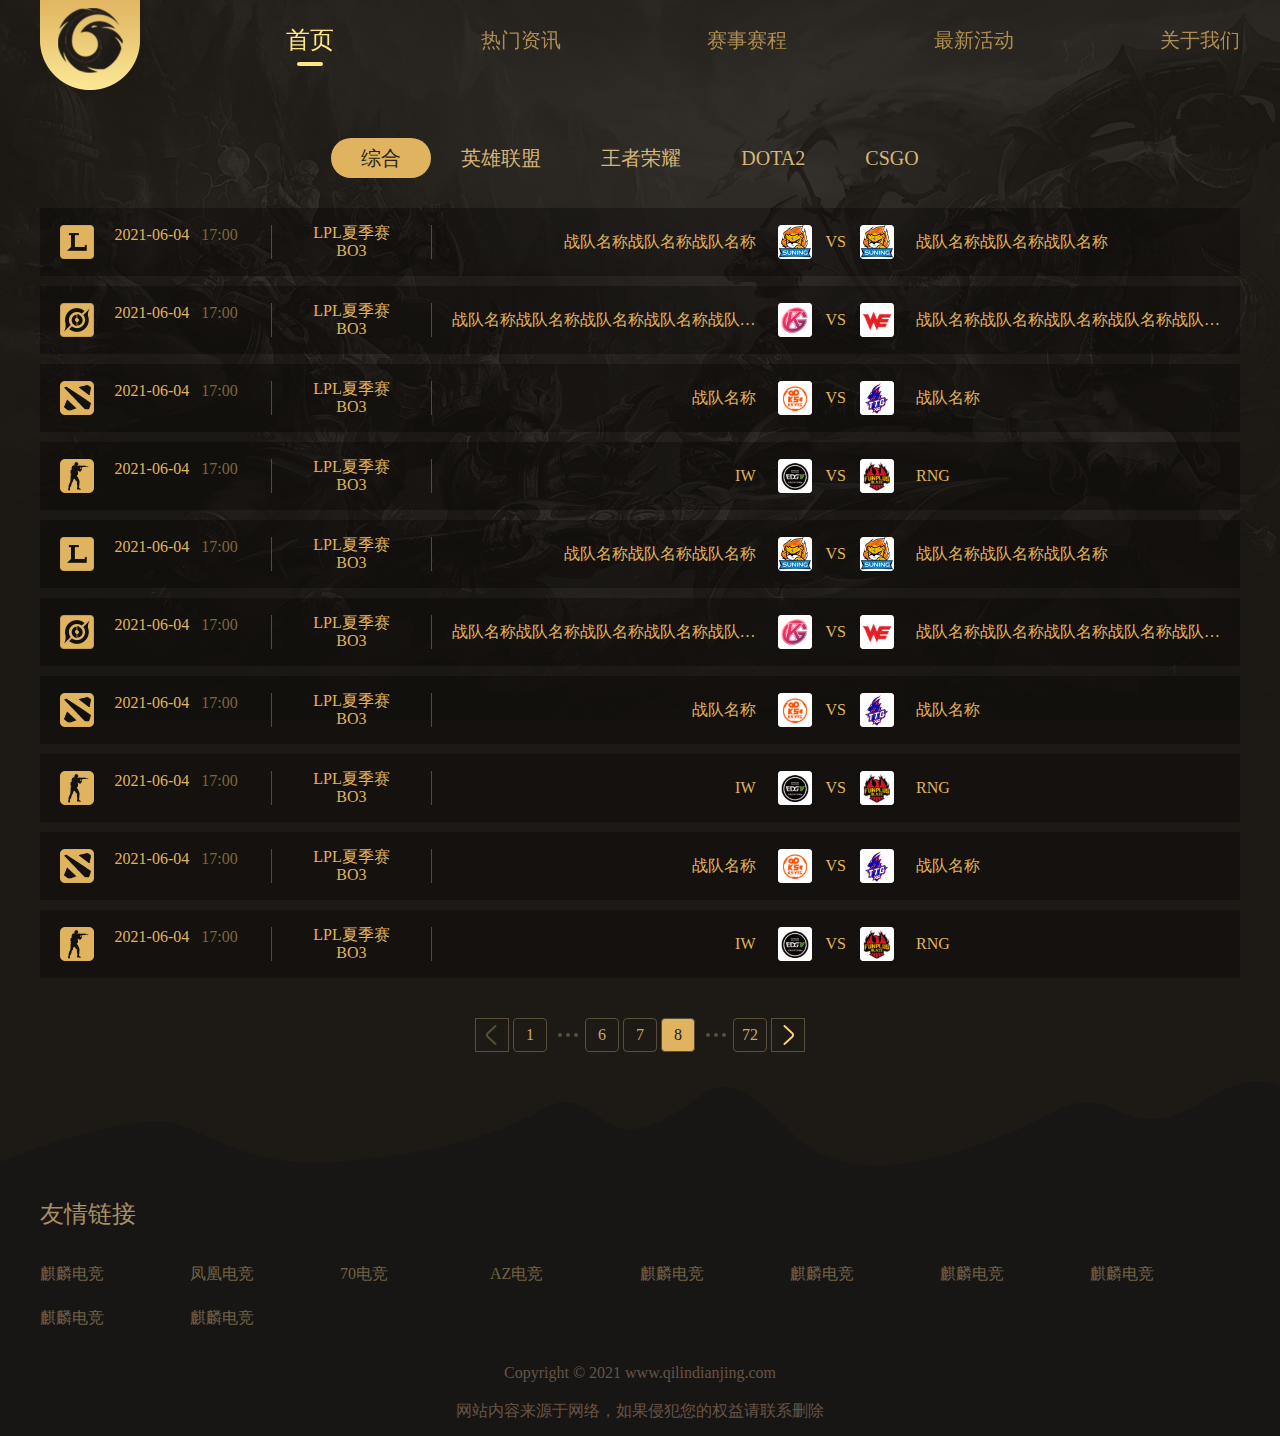
==== V2/events.html @ 62cc343d "merg" ====
<!DOCTYPE html>
<html lang="en">

<head>
    <meta charset="UTF-8">
    <meta http-equiv="X-UA-Compatible" content="IE=edge">
    <meta name="viewport" content="width=device-width, initial-scale=1.0">
    <title>赛事赛程</title>
    <!-- <script src="./js/rem.js"></script> -->
    <link rel="stylesheet" href="./css/reset.css">
    <link rel="stylesheet" href="./css/animate.min.css">
    <link rel="stylesheet" href="./css/style.css">
</head>

<body class="newsList_body">
    <header>
        <ul class="head width">
            <li>
                <h1>
                    <a href="##">凤凰电竞</a>
                </h1>
            </li>
            <li class="active">
                <a href="##">首页</a>
            </li>
            <li>
                <a href="##">热门资讯</a>
            </li>
            <li>
                <a href="##">赛事赛程</a>
            </li>
            <li>
                <a href="##">最新活动</a>
            </li>
            <li>
                <a href="##">关于我们</a>
            </li>
        </ul>
    </header>
    <div class="events width">
        <ul class="events_ul">
            <li class="active">综合</li>
            <li>英雄联盟</li>
            <li>王者荣耀</li>
            <li>DOTA2</li>
            <li>CSGO</li>
        </ul>
        <div class="events_list">
            <div class="events_item active">
                <div class="battle">
                    <a href="##">
                        <div class="game_classify">
                            <img src="./images/lol.png" alt="">
                        </div>
                        <div class="game_time">
                            <span class="ymd">2021-06-04</span>
                            <span class="hm">17:00</span>
                        </div>
                        <span class="battle_line"></span>
                        <div class="match_name">
                            <span>LPL夏季赛</span>
                            <span>BO3</span>
                        </div>
                        <span class="battle_line"></span>
                        <div class="battle_team">
                            <span class="battle_team_name text_l">战队名称战队名称战队名称</span>
                            <div class="battle_team_img">
                                <img src="./images/events_img.png" alt="">
                            </div>
                            <span class="battle_vs">VS</span>
                            <div class="battle_team_img1">
                                <img src="./images/events_img.png" alt="">
                            </div>
                            <span class="battle_team_name">战队名称战队名称战队名称</span>
                        </div>
                    </a>
                </div>
                <div class="battle">
                    <a href="##">
                        <div class="game_classify">
                            <img src="./images/kpl.png" alt="">
                        </div>
                        <div class="game_time">
                            <span class="ymd">2021-06-04</span>
                            <span class="hm">17:00</span>
                        </div>
                        <span class="battle_line"></span>
                        <div class="match_name">
                            <span>LPL夏季赛</span>
                            <span>BO3</span>
                        </div>
                        <span class="battle_line"></span>
                        <div class="battle_team">
                            <span class="battle_team_name text_l">战队名称战队名称战队名称战队名称战队名称战队名称战队名称战队名称战队名称</span>
                            <div class="battle_team_img">
                                <img src="./images/a1.jpg" alt="">
                            </div>
                            <span class="battle_vs">VS</span>
                            <div class="battle_team_img1">
                                <img src="./images/a2.jpg" alt="">
                            </div>
                            <span class="battle_team_name">战队名称战队名称战队名称战队名称战队名称战队名称战队名称战队名称战队名称</span>
                        </div>
                    </a>
                </div>
                <div class="battle">
                    <a href="##">
                        <div class="game_classify">
                            <img src="./images/dota2.png" alt="">
                        </div>
                        <div class="game_time">
                            <span class="ymd">2021-06-04</span>
                            <span class="hm">17:00</span>
                        </div>
                        <span class="battle_line"></span>
                        <div class="match_name">
                            <span>LPL夏季赛</span>
                            <span>BO3</span>
                        </div>
                        <span class="battle_line"></span>
                        <div class="battle_team">
                            <span class="battle_team_name text_l">战队名称</span>
                            <div class="battle_team_img">
                                <img src="./images/a3.jpg" alt="">
                            </div>
                            <span class="battle_vs">VS</span>
                            <div class="battle_team_img1">
                                <img src="./images/a4.jpg" alt="">
                            </div>
                            <span class="battle_team_name">战队名称</span>
                        </div>
                    </a>
                </div>
                <div class="battle">
                    <a href="##">
                        <div class="game_classify">
                            <img src="./images/csgo.png" alt="">
                        </div>
                        <div class="game_time">
                            <span class="ymd">2021-06-04</span>
                            <span class="hm">17:00</span>
                        </div>
                        <span class="battle_line"></span>
                        <div class="match_name">
                            <span>LPL夏季赛</span>
                            <span>BO3</span>
                        </div>
                        <span class="battle_line"></span>
                        <div class="battle_team">
                            <span class="battle_team_name text_l">IW</span>
                            <div class="battle_team_img">
                                <img src="./images/a6.jpg" alt="">
                            </div>
                            <span class="battle_vs">VS</span>
                            <div class="battle_team_img1">
                                <img src="./images/a7.jpg" alt="">
                            </div>
                            <span class="battle_team_name">RNG</span>
                        </div>
                    </a>
                </div>
                <div class="battle">
                    <a href="##">
                        <div class="game_classify">
                            <img src="./images/lol.png" alt="">
                        </div>
                        <div class="game_time">
                            <span class="ymd">2021-06-04</span>
                            <span class="hm">17:00</span>
                        </div>
                        <span class="battle_line"></span>
                        <div class="match_name">
                            <span>LPL夏季赛</span>
                            <span>BO3</span>
                        </div>
                        <span class="battle_line"></span>
                        <div class="battle_team">
                            <span class="battle_team_name text_l">战队名称战队名称战队名称</span>
                            <div class="battle_team_img">
                                <img src="./images/events_img.png" alt="">
                            </div>
                            <span class="battle_vs">VS</span>
                            <div class="battle_team_img1">
                                <img src="./images/events_img.png" alt="">
                            </div>
                            <span class="battle_team_name">战队名称战队名称战队名称</span>
                        </div>
                    </a>
                </div>
                <div class="battle">
                    <a href="##">
                        <div class="game_classify">
                            <img src="./images/kpl.png" alt="">
                        </div>
                        <div class="game_time">
                            <span class="ymd">2021-06-04</span>
                            <span class="hm">17:00</span>
                        </div>
                        <span class="battle_line"></span>
                        <div class="match_name">
                            <span>LPL夏季赛</span>
                            <span>BO3</span>
                        </div>
                        <span class="battle_line"></span>
                        <div class="battle_team">
                            <span class="battle_team_name text_l">战队名称战队名称战队名称战队名称战队名称战队名称战队名称战队名称战队名称</span>
                            <div class="battle_team_img">
                                <img src="./images/a1.jpg" alt="">
                            </div>
                            <span class="battle_vs">VS</span>
                            <div class="battle_team_img1">
                                <img src="./images/a2.jpg" alt="">
                            </div>
                            <span class="battle_team_name">战队名称战队名称战队名称战队名称战队名称战队名称战队名称战队名称战队名称</span>
                        </div>
                    </a>
                </div>
                <div class="battle">
                    <a href="##">
                        <div class="game_classify">
                            <img src="./images/dota2.png" alt="">
                        </div>
                        <div class="game_time">
                            <span class="ymd">2021-06-04</span>
                            <span class="hm">17:00</span>
                        </div>
                        <span class="battle_line"></span>
                        <div class="match_name">
                            <span>LPL夏季赛</span>
                            <span>BO3</span>
                        </div>
                        <span class="battle_line"></span>
                        <div class="battle_team">
                            <span class="battle_team_name text_l">战队名称</span>
                            <div class="battle_team_img">
                                <img src="./images/a3.jpg" alt="">
                            </div>
                            <span class="battle_vs">VS</span>
                            <div class="battle_team_img1">
                                <img src="./images/a4.jpg" alt="">
                            </div>
                            <span class="battle_team_name">战队名称</span>
                        </div>
                    </a>
                </div>
                <div class="battle">
                    <a href="##">
                        <div class="game_classify">
                            <img src="./images/csgo.png" alt="">
                        </div>
                        <div class="game_time">
                            <span class="ymd">2021-06-04</span>
                            <span class="hm">17:00</span>
                        </div>
                        <span class="battle_line"></span>
                        <div class="match_name">
                            <span>LPL夏季赛</span>
                            <span>BO3</span>
                        </div>
                        <span class="battle_line"></span>
                        <div class="battle_team">
                            <span class="battle_team_name text_l">IW</span>
                            <div class="battle_team_img">
                                <img src="./images/a6.jpg" alt="">
                            </div>
                            <span class="battle_vs">VS</span>
                            <div class="battle_team_img1">
                                <img src="./images/a7.jpg" alt="">
                            </div>
                            <span class="battle_team_name">RNG</span>
                        </div>
                    </a>
                </div>
                <div class="battle">
                    <a href="##">
                        <div class="game_classify">
                            <img src="./images/dota2.png" alt="">
                        </div>
                        <div class="game_time">
                            <span class="ymd">2021-06-04</span>
                            <span class="hm">17:00</span>
                        </div>
                        <span class="battle_line"></span>
                        <div class="match_name">
                            <span>LPL夏季赛</span>
                            <span>BO3</span>
                        </div>
                        <span class="battle_line"></span>
                        <div class="battle_team">
                            <span class="battle_team_name text_l">战队名称</span>
                            <div class="battle_team_img">
                                <img src="./images/a3.jpg" alt="">
                            </div>
                            <span class="battle_vs">VS</span>
                            <div class="battle_team_img1">
                                <img src="./images/a4.jpg" alt="">
                            </div>
                            <span class="battle_team_name">战队名称</span>
                        </div>
                    </a>
                </div>
                <div class="battle">
                    <a href="##">
                        <div class="game_classify">
                            <img src="./images/csgo.png" alt="">
                        </div>
                        <div class="game_time">
                            <span class="ymd">2021-06-04</span>
                            <span class="hm">17:00</span>
                        </div>
                        <span class="battle_line"></span>
                        <div class="match_name">
                            <span>LPL夏季赛</span>
                            <span>BO3</span>
                        </div>
                        <span class="battle_line"></span>
                        <div class="battle_team">
                            <span class="battle_team_name text_l">IW</span>
                            <div class="battle_team_img">
                                <img src="./images/a6.jpg" alt="">
                            </div>
                            <span class="battle_vs">VS</span>
                            <div class="battle_team_img1">
                                <img src="./images/a7.jpg" alt="">
                            </div>
                            <span class="battle_team_name">RNG</span>
                        </div>
                    </a>
                </div>
            </div>
            <div class="events_item">
                <div class="battle">
                    <a href="##">
                        <div class="game_classify">
                            <img src="./images/lol.png" alt="">
                        </div>
                        <div class="game_time">
                            <span class="ymd">2021-06-04</span>
                            <span class="hm">17:00</span>
                        </div>
                        <span class="battle_line"></span>
                        <div class="match_name">
                            <span>LPL夏季赛</span>
                            <span>BO3</span>
                        </div>
                        <span class="battle_line"></span>
                        <div class="battle_team">
                            <span class="battle_team_name text_l">222222战队名称战队名称战队名称</span>
                            <div class="battle_team_img">
                                <img src="./images/events_img.png" alt="">
                            </div>
                            <span class="battle_vs">VS</span>
                            <div class="battle_team_img1">
                                <img src="./images/events_img.png" alt="">
                            </div>
                            <span class="battle_team_name">战队名称战队名称战队名称</span>
                        </div>
                    </a>
                </div>
                <div class="battle">
                    <a href="##">
                        <div class="game_classify">
                            <img src="./images/kpl.png" alt="">
                        </div>
                        <div class="game_time">
                            <span class="ymd">2021-06-04</span>
                            <span class="hm">17:00</span>
                        </div>
                        <span class="battle_line"></span>
                        <div class="match_name">
                            <span>LPL夏季赛</span>
                            <span>BO3</span>
                        </div>
                        <span class="battle_line"></span>
                        <div class="battle_team">
                            <span class="battle_team_name text_l">战队名称战队名称战队名称战队名称战队名称战队名称战队名称战队名称战队名称</span>
                            <div class="battle_team_img">
                                <img src="./images/a1.jpg" alt="">
                            </div>
                            <span class="battle_vs">VS</span>
                            <div class="battle_team_img1">
                                <img src="./images/a2.jpg" alt="">
                            </div>
                            <span class="battle_team_name">战队名称战队名称战队名称战队名称战队名称战队名称战队名称战队名称战队名称</span>
                        </div>
                    </a>
                </div>
                <div class="battle">
                    <a href="##">
                        <div class="game_classify">
                            <img src="./images/dota2.png" alt="">
                        </div>
                        <div class="game_time">
                            <span class="ymd">2021-06-04</span>
                            <span class="hm">17:00</span>
                        </div>
                        <span class="battle_line"></span>
                        <div class="match_name">
                            <span>LPL夏季赛</span>
                            <span>BO3</span>
                        </div>
                        <span class="battle_line"></span>
                        <div class="battle_team">
                            <span class="battle_team_name text_l">战队名称</span>
                            <div class="battle_team_img">
                                <img src="./images/a3.jpg" alt="">
                            </div>
                            <span class="battle_vs">VS</span>
                            <div class="battle_team_img1">
                                <img src="./images/a4.jpg" alt="">
                            </div>
                            <span class="battle_team_name">战队名称</span>
                        </div>
                    </a>
                </div>
                <div class="battle">
                    <a href="##">
                        <div class="game_classify">
                            <img src="./images/csgo.png" alt="">
                        </div>
                        <div class="game_time">
                            <span class="ymd">2021-06-04</span>
                            <span class="hm">17:00</span>
                        </div>
                        <span class="battle_line"></span>
                        <div class="match_name">
                            <span>LPL夏季赛</span>
                            <span>BO3</span>
                        </div>
                        <span class="battle_line"></span>
                        <div class="battle_team">
                            <span class="battle_team_name text_l">IW</span>
                            <div class="battle_team_img">
                                <img src="./images/a6.jpg" alt="">
                            </div>
                            <span class="battle_vs">VS</span>
                            <div class="battle_team_img1">
                                <img src="./images/a7.jpg" alt="">
                            </div>
                            <span class="battle_team_name">RNG</span>
                        </div>
                    </a>
                </div>
                <div class="battle">
                    <a href="##">
                        <div class="game_classify">
                            <img src="./images/lol.png" alt="">
                        </div>
                        <div class="game_time">
                            <span class="ymd">2021-06-04</span>
                            <span class="hm">17:00</span>
                        </div>
                        <span class="battle_line"></span>
                        <div class="match_name">
                            <span>LPL夏季赛</span>
                            <span>BO3</span>
                        </div>
                        <span class="battle_line"></span>
                        <div class="battle_team">
                            <span class="battle_team_name text_l">战队名称战队名称战队名称</span>
                            <div class="battle_team_img">
                                <img src="./images/events_img.png" alt="">
                            </div>
                            <span class="battle_vs">VS</span>
                            <div class="battle_team_img1">
                                <img src="./images/events_img.png" alt="">
                            </div>
                            <span class="battle_team_name">战队名称战队名称战队名称</span>
                        </div>
                    </a>
                </div>
                <div class="battle">
                    <a href="##">
                        <div class="game_classify">
                            <img src="./images/kpl.png" alt="">
                        </div>
                        <div class="game_time">
                            <span class="ymd">2021-06-04</span>
                            <span class="hm">17:00</span>
                        </div>
                        <span class="battle_line"></span>
                        <div class="match_name">
                            <span>LPL夏季赛</span>
                            <span>BO3</span>
                        </div>
                        <span class="battle_line"></span>
                        <div class="battle_team">
                            <span class="battle_team_name text_l">战队名称战队名称战队名称战队名称战队名称战队名称战队名称战队名称战队名称</span>
                            <div class="battle_team_img">
                                <img src="./images/a1.jpg" alt="">
                            </div>
                            <span class="battle_vs">VS</span>
                            <div class="battle_team_img1">
                                <img src="./images/a2.jpg" alt="">
                            </div>
                            <span class="battle_team_name">战队名称战队名称战队名称战队名称战队名称战队名称战队名称战队名称战队名称</span>
                        </div>
                    </a>
                </div>
                <div class="battle">
                    <a href="##">
                        <div class="game_classify">
                            <img src="./images/dota2.png" alt="">
                        </div>
                        <div class="game_time">
                            <span class="ymd">2021-06-04</span>
                            <span class="hm">17:00</span>
                        </div>
                        <span class="battle_line"></span>
                        <div class="match_name">
                            <span>LPL夏季赛</span>
                            <span>BO3</span>
                        </div>
                        <span class="battle_line"></span>
                        <div class="battle_team">
                            <span class="battle_team_name text_l">战队名称</span>
                            <div class="battle_team_img">
                                <img src="./images/a3.jpg" alt="">
                            </div>
                            <span class="battle_vs">VS</span>
                            <div class="battle_team_img1">
                                <img src="./images/a4.jpg" alt="">
                            </div>
                            <span class="battle_team_name">战队名称</span>
                        </div>
                    </a>
                </div>
                <div class="battle">
                    <a href="##">
                        <div class="game_classify">
                            <img src="./images/csgo.png" alt="">
                        </div>
                        <div class="game_time">
                            <span class="ymd">2021-06-04</span>
                            <span class="hm">17:00</span>
                        </div>
                        <span class="battle_line"></span>
                        <div class="match_name">
                            <span>LPL夏季赛</span>
                            <span>BO3</span>
                        </div>
                        <span class="battle_line"></span>
                        <div class="battle_team">
                            <span class="battle_team_name text_l">IW</span>
                            <div class="battle_team_img">
                                <img src="./images/a6.jpg" alt="">
                            </div>
                            <span class="battle_vs">VS</span>
                            <div class="battle_team_img1">
                                <img src="./images/a7.jpg" alt="">
                            </div>
                            <span class="battle_team_name">RNG</span>
                        </div>
                    </a>
                </div>
                <div class="battle">
                    <a href="##">
                        <div class="game_classify">
                            <img src="./images/dota2.png" alt="">
                        </div>
                        <div class="game_time">
                            <span class="ymd">2021-06-04</span>
                            <span class="hm">17:00</span>
                        </div>
                        <span class="battle_line"></span>
                        <div class="match_name">
                            <span>LPL夏季赛</span>
                            <span>BO3</span>
                        </div>
                        <span class="battle_line"></span>
                        <div class="battle_team">
                            <span class="battle_team_name text_l">战队名称</span>
                            <div class="battle_team_img">
                                <img src="./images/a3.jpg" alt="">
                            </div>
                            <span class="battle_vs">VS</span>
                            <div class="battle_team_img1">
                                <img src="./images/a4.jpg" alt="">
                            </div>
                            <span class="battle_team_name">战队名称</span>
                        </div>
                    </a>
                </div>
                <div class="battle">
                    <a href="##">
                        <div class="game_classify">
                            <img src="./images/csgo.png" alt="">
                        </div>
                        <div class="game_time">
                            <span class="ymd">2021-06-04</span>
                            <span class="hm">17:00</span>
                        </div>
                        <span class="battle_line"></span>
                        <div class="match_name">
                            <span>LPL夏季赛</span>
                            <span>BO3</span>
                        </div>
                        <span class="battle_line"></span>
                        <div class="battle_team">
                            <span class="battle_team_name text_l">IW</span>
                            <div class="battle_team_img">
                                <img src="./images/a6.jpg" alt="">
                            </div>
                            <span class="battle_vs">VS</span>
                            <div class="battle_team_img1">
                                <img src="./images/a7.jpg" alt="">
                            </div>
                            <span class="battle_team_name">RNG</span>
                        </div>
                    </a>
                </div>
            </div>
            <div class="events_item">
                <div class="battle">
                    <a href="##">
                        <div class="game_classify">
                            <img src="./images/lol.png" alt="">
                        </div>
                        <div class="game_time">
                            <span class="ymd">2021-06-04</span>
                            <span class="hm">17:00</span>
                        </div>
                        <span class="battle_line"></span>
                        <div class="match_name">
                            <span>LPL夏季赛</span>
                            <span>BO3</span>
                        </div>
                        <span class="battle_line"></span>
                        <div class="battle_team">
                            <span class="battle_team_name text_l">33333战队名称战队名称战队名称</span>
                            <div class="battle_team_img">
                                <img src="./images/events_img.png" alt="">
                            </div>
                            <span class="battle_vs">VS</span>
                            <div class="battle_team_img1">
                                <img src="./images/events_img.png" alt="">
                            </div>
                            <span class="battle_team_name">战队名称战队名称战队名称</span>
                        </div>
                    </a>
                </div>
                <div class="battle">
                    <a href="##">
                        <div class="game_classify">
                            <img src="./images/kpl.png" alt="">
                        </div>
                        <div class="game_time">
                            <span class="ymd">2021-06-04</span>
                            <span class="hm">17:00</span>
                        </div>
                        <span class="battle_line"></span>
                        <div class="match_name">
                            <span>LPL夏季赛</span>
                            <span>BO3</span>
                        </div>
                        <span class="battle_line"></span>
                        <div class="battle_team">
                            <span class="battle_team_name text_l">战队名称战队名称战队名称战队名称战队名称战队名称战队名称战队名称战队名称</span>
                            <div class="battle_team_img">
                                <img src="./images/a1.jpg" alt="">
                            </div>
                            <span class="battle_vs">VS</span>
                            <div class="battle_team_img1">
                                <img src="./images/a2.jpg" alt="">
                            </div>
                            <span class="battle_team_name">战队名称战队名称战队名称战队名称战队名称战队名称战队名称战队名称战队名称</span>
                        </div>
                    </a>
                </div>
                <div class="battle">
                    <a href="##">
                        <div class="game_classify">
                            <img src="./images/dota2.png" alt="">
                        </div>
                        <div class="game_time">
                            <span class="ymd">2021-06-04</span>
                            <span class="hm">17:00</span>
                        </div>
                        <span class="battle_line"></span>
                        <div class="match_name">
                            <span>LPL夏季赛</span>
                            <span>BO3</span>
                        </div>
                        <span class="battle_line"></span>
                        <div class="battle_team">
                            <span class="battle_team_name text_l">战队名称</span>
                            <div class="battle_team_img">
                                <img src="./images/a3.jpg" alt="">
                            </div>
                            <span class="battle_vs">VS</span>
                            <div class="battle_team_img1">
                                <img src="./images/a4.jpg" alt="">
                            </div>
                            <span class="battle_team_name">战队名称</span>
                        </div>
                    </a>
                </div>
                <div class="battle">
                    <a href="##">
                        <div class="game_classify">
                            <img src="./images/csgo.png" alt="">
                        </div>
                        <div class="game_time">
                            <span class="ymd">2021-06-04</span>
                            <span class="hm">17:00</span>
                        </div>
                        <span class="battle_line"></span>
                        <div class="match_name">
                            <span>LPL夏季赛</span>
                            <span>BO3</span>
                        </div>
                        <span class="battle_line"></span>
                        <div class="battle_team">
                            <span class="battle_team_name text_l">IW</span>
                            <div class="battle_team_img">
                                <img src="./images/a6.jpg" alt="">
                            </div>
                            <span class="battle_vs">VS</span>
                            <div class="battle_team_img1">
                                <img src="./images/a7.jpg" alt="">
                            </div>
                            <span class="battle_team_name">RNG</span>
                        </div>
                    </a>
                </div>
                <div class="battle">
                    <a href="##">
                        <div class="game_classify">
                            <img src="./images/lol.png" alt="">
                        </div>
                        <div class="game_time">
                            <span class="ymd">2021-06-04</span>
                            <span class="hm">17:00</span>
                        </div>
                        <span class="battle_line"></span>
                        <div class="match_name">
                            <span>LPL夏季赛</span>
                            <span>BO3</span>
                        </div>
                        <span class="battle_line"></span>
                        <div class="battle_team">
                            <span class="battle_team_name text_l">战队名称战队名称战队名称</span>
                            <div class="battle_team_img">
                                <img src="./images/events_img.png" alt="">
                            </div>
                            <span class="battle_vs">VS</span>
                            <div class="battle_team_img1">
                                <img src="./images/events_img.png" alt="">
                            </div>
                            <span class="battle_team_name">战队名称战队名称战队名称</span>
                        </div>
                    </a>
                </div>
                <div class="battle">
                    <a href="##">
                        <div class="game_classify">
                            <img src="./images/kpl.png" alt="">
                        </div>
                        <div class="game_time">
                            <span class="ymd">2021-06-04</span>
                            <span class="hm">17:00</span>
                        </div>
                        <span class="battle_line"></span>
                        <div class="match_name">
                            <span>LPL夏季赛</span>
                            <span>BO3</span>
                        </div>
                        <span class="battle_line"></span>
                        <div class="battle_team">
                            <span class="battle_team_name text_l">战队名称战队名称战队名称战队名称战队名称战队名称战队名称战队名称战队名称</span>
                            <div class="battle_team_img">
                                <img src="./images/a1.jpg" alt="">
                            </div>
                            <span class="battle_vs">VS</span>
                            <div class="battle_team_img1">
                                <img src="./images/a2.jpg" alt="">
                            </div>
                            <span class="battle_team_name">战队名称战队名称战队名称战队名称战队名称战队名称战队名称战队名称战队名称</span>
                        </div>
                    </a>
                </div>
                <div class="battle">
                    <a href="##">
                        <div class="game_classify">
                            <img src="./images/dota2.png" alt="">
                        </div>
                        <div class="game_time">
                            <span class="ymd">2021-06-04</span>
                            <span class="hm">17:00</span>
                        </div>
                        <span class="battle_line"></span>
                        <div class="match_name">
                            <span>LPL夏季赛</span>
                            <span>BO3</span>
                        </div>
                        <span class="battle_line"></span>
                        <div class="battle_team">
                            <span class="battle_team_name text_l">战队名称</span>
                            <div class="battle_team_img">
                                <img src="./images/a3.jpg" alt="">
                            </div>
                            <span class="battle_vs">VS</span>
                            <div class="battle_team_img1">
                                <img src="./images/a4.jpg" alt="">
                            </div>
                            <span class="battle_team_name">战队名称</span>
                        </div>
                    </a>
                </div>
                <div class="battle">
                    <a href="##">
                        <div class="game_classify">
                            <img src="./images/csgo.png" alt="">
                        </div>
                        <div class="game_time">
                            <span class="ymd">2021-06-04</span>
                            <span class="hm">17:00</span>
                        </div>
                        <span class="battle_line"></span>
                        <div class="match_name">
                            <span>LPL夏季赛</span>
                            <span>BO3</span>
                        </div>
                        <span class="battle_line"></span>
                        <div class="battle_team">
                            <span class="battle_team_name text_l">IW</span>
                            <div class="battle_team_img">
                                <img src="./images/a6.jpg" alt="">
                            </div>
                            <span class="battle_vs">VS</span>
                            <div class="battle_team_img1">
                                <img src="./images/a7.jpg" alt="">
                            </div>
                            <span class="battle_team_name">RNG</span>
                        </div>
                    </a>
                </div>
                <div class="battle">
                    <a href="##">
                        <div class="game_classify">
                            <img src="./images/dota2.png" alt="">
                        </div>
                        <div class="game_time">
                            <span class="ymd">2021-06-04</span>
                            <span class="hm">17:00</span>
                        </div>
                        <span class="battle_line"></span>
                        <div class="match_name">
                            <span>LPL夏季赛</span>
                            <span>BO3</span>
                        </div>
                        <span class="battle_line"></span>
                        <div class="battle_team">
                            <span class="battle_team_name text_l">战队名称</span>
                            <div class="battle_team_img">
                                <img src="./images/a3.jpg" alt="">
                            </div>
                            <span class="battle_vs">VS</span>
                            <div class="battle_team_img1">
                                <img src="./images/a4.jpg" alt="">
                            </div>
                            <span class="battle_team_name">战队名称</span>
                        </div>
                    </a>
                </div>
                <div class="battle">
                    <a href="##">
                        <div class="game_classify">
                            <img src="./images/csgo.png" alt="">
                        </div>
                        <div class="game_time">
                            <span class="ymd">2021-06-04</span>
                            <span class="hm">17:00</span>
                        </div>
                        <span class="battle_line"></span>
                        <div class="match_name">
                            <span>LPL夏季赛</span>
                            <span>BO3</span>
                        </div>
                        <span class="battle_line"></span>
                        <div class="battle_team">
                            <span class="battle_team_name text_l">IW</span>
                            <div class="battle_team_img">
                                <img src="./images/a6.jpg" alt="">
                            </div>
                            <span class="battle_vs">VS</span>
                            <div class="battle_team_img1">
                                <img src="./images/a7.jpg" alt="">
                            </div>
                            <span class="battle_team_name">RNG</span>
                        </div>
                    </a>
                </div>
            </div>
            <div class="events_item">
                <div class="battle">
                    <a href="##">
                        <div class="game_classify">
                            <img src="./images/lol.png" alt="">
                        </div>
                        <div class="game_time">
                            <span class="ymd">2021-06-04</span>
                            <span class="hm">17:00</span>
                        </div>
                        <span class="battle_line"></span>
                        <div class="match_name">
                            <span>LPL夏季赛</span>
                            <span>BO3</span>
                        </div>
                        <span class="battle_line"></span>
                        <div class="battle_team">
                            <span class="battle_team_name text_l">4444战队名称战队名称战队名称</span>
                            <div class="battle_team_img">
                                <img src="./images/events_img.png" alt="">
                            </div>
                            <span class="battle_vs">VS</span>
                            <div class="battle_team_img1">
                                <img src="./images/events_img.png" alt="">
                            </div>
                            <span class="battle_team_name">战队名称战队名称战队名称</span>
                        </div>
                    </a>
                </div>
                <div class="battle">
                    <a href="##">
                        <div class="game_classify">
                            <img src="./images/kpl.png" alt="">
                        </div>
                        <div class="game_time">
                            <span class="ymd">2021-06-04</span>
                            <span class="hm">17:00</span>
                        </div>
                        <span class="battle_line"></span>
                        <div class="match_name">
                            <span>LPL夏季赛</span>
                            <span>BO3</span>
                        </div>
                        <span class="battle_line"></span>
                        <div class="battle_team">
                            <span class="battle_team_name text_l">战队名称战队名称战队名称战队名称战队名称战队名称战队名称战队名称战队名称</span>
                            <div class="battle_team_img">
                                <img src="./images/a1.jpg" alt="">
                            </div>
                            <span class="battle_vs">VS</span>
                            <div class="battle_team_img1">
                                <img src="./images/a2.jpg" alt="">
                            </div>
                            <span class="battle_team_name">战队名称战队名称战队名称战队名称战队名称战队名称战队名称战队名称战队名称</span>
                        </div>
                    </a>
                </div>
                <div class="battle">
                    <a href="##">
                        <div class="game_classify">
                            <img src="./images/dota2.png" alt="">
                        </div>
                        <div class="game_time">
                            <span class="ymd">2021-06-04</span>
                            <span class="hm">17:00</span>
                        </div>
                        <span class="battle_line"></span>
                        <div class="match_name">
                            <span>LPL夏季赛</span>
                            <span>BO3</span>
                        </div>
                        <span class="battle_line"></span>
                        <div class="battle_team">
                            <span class="battle_team_name text_l">战队名称</span>
                            <div class="battle_team_img">
                                <img src="./images/a3.jpg" alt="">
                            </div>
                            <span class="battle_vs">VS</span>
                            <div class="battle_team_img1">
                                <img src="./images/a4.jpg" alt="">
                            </div>
                            <span class="battle_team_name">战队名称</span>
                        </div>
                    </a>
                </div>
                <div class="battle">
                    <a href="##">
                        <div class="game_classify">
                            <img src="./images/csgo.png" alt="">
                        </div>
                        <div class="game_time">
                            <span class="ymd">2021-06-04</span>
                            <span class="hm">17:00</span>
                        </div>
                        <span class="battle_line"></span>
                        <div class="match_name">
                            <span>LPL夏季赛</span>
                            <span>BO3</span>
                        </div>
                        <span class="battle_line"></span>
                        <div class="battle_team">
                            <span class="battle_team_name text_l">IW</span>
                            <div class="battle_team_img">
                                <img src="./images/a6.jpg" alt="">
                            </div>
                            <span class="battle_vs">VS</span>
                            <div class="battle_team_img1">
                                <img src="./images/a7.jpg" alt="">
                            </div>
                            <span class="battle_team_name">RNG</span>
                        </div>
                    </a>
                </div>
                <div class="battle">
                    <a href="##">
                        <div class="game_classify">
                            <img src="./images/lol.png" alt="">
                        </div>
                        <div class="game_time">
                            <span class="ymd">2021-06-04</span>
                            <span class="hm">17:00</span>
                        </div>
                        <span class="battle_line"></span>
                        <div class="match_name">
                            <span>LPL夏季赛</span>
                            <span>BO3</span>
                        </div>
                        <span class="battle_line"></span>
                        <div class="battle_team">
                            <span class="battle_team_name text_l">战队名称战队名称战队名称</span>
                            <div class="battle_team_img">
                                <img src="./images/events_img.png" alt="">
                            </div>
                            <span class="battle_vs">VS</span>
                            <div class="battle_team_img1">
                                <img src="./images/events_img.png" alt="">
                            </div>
                            <span class="battle_team_name">战队名称战队名称战队名称</span>
                        </div>
                    </a>
                </div>
                <div class="battle">
                    <a href="##">
                        <div class="game_classify">
                            <img src="./images/kpl.png" alt="">
                        </div>
                        <div class="game_time">
                            <span class="ymd">2021-06-04</span>
                            <span class="hm">17:00</span>
                        </div>
                        <span class="battle_line"></span>
                        <div class="match_name">
                            <span>LPL夏季赛</span>
                            <span>BO3</span>
                        </div>
                        <span class="battle_line"></span>
                        <div class="battle_team">
                            <span class="battle_team_name text_l">战队名称战队名称战队名称战队名称战队名称战队名称战队名称战队名称战队名称</span>
                            <div class="battle_team_img">
                                <img src="./images/a1.jpg" alt="">
                            </div>
                            <span class="battle_vs">VS</span>
                            <div class="battle_team_img1">
                                <img src="./images/a2.jpg" alt="">
                            </div>
                            <span class="battle_team_name">战队名称战队名称战队名称战队名称战队名称战队名称战队名称战队名称战队名称</span>
                        </div>
                    </a>
                </div>
                <div class="battle">
                    <a href="##">
                        <div class="game_classify">
                            <img src="./images/dota2.png" alt="">
                        </div>
                        <div class="game_time">
                            <span class="ymd">2021-06-04</span>
                            <span class="hm">17:00</span>
                        </div>
                        <span class="battle_line"></span>
                        <div class="match_name">
                            <span>LPL夏季赛</span>
                            <span>BO3</span>
                        </div>
                        <span class="battle_line"></span>
                        <div class="battle_team">
                            <span class="battle_team_name text_l">战队名称</span>
                            <div class="battle_team_img">
                                <img src="./images/a3.jpg" alt="">
                            </div>
                            <span class="battle_vs">VS</span>
                            <div class="battle_team_img1">
                                <img src="./images/a4.jpg" alt="">
                            </div>
                            <span class="battle_team_name">战队名称</span>
                        </div>
                    </a>
                </div>
                <div class="battle">
                    <a href="##">
                        <div class="game_classify">
                            <img src="./images/csgo.png" alt="">
                        </div>
                        <div class="game_time">
                            <span class="ymd">2021-06-04</span>
                            <span class="hm">17:00</span>
                        </div>
                        <span class="battle_line"></span>
                        <div class="match_name">
                            <span>LPL夏季赛</span>
                            <span>BO3</span>
                        </div>
                        <span class="battle_line"></span>
                        <div class="battle_team">
                            <span class="battle_team_name text_l">IW</span>
                            <div class="battle_team_img">
                                <img src="./images/a6.jpg" alt="">
                            </div>
                            <span class="battle_vs">VS</span>
                            <div class="battle_team_img1">
                                <img src="./images/a7.jpg" alt="">
                            </div>
                            <span class="battle_team_name">RNG</span>
                        </div>
                    </a>
                </div>
                <div class="battle">
                    <a href="##">
                        <div class="game_classify">
                            <img src="./images/dota2.png" alt="">
                        </div>
                        <div class="game_time">
                            <span class="ymd">2021-06-04</span>
                            <span class="hm">17:00</span>
                        </div>
                        <span class="battle_line"></span>
                        <div class="match_name">
                            <span>LPL夏季赛</span>
                            <span>BO3</span>
                        </div>
                        <span class="battle_line"></span>
                        <div class="battle_team">
                            <span class="battle_team_name text_l">战队名称</span>
                            <div class="battle_team_img">
                                <img src="./images/a3.jpg" alt="">
                            </div>
                            <span class="battle_vs">VS</span>
                            <div class="battle_team_img1">
                                <img src="./images/a4.jpg" alt="">
                            </div>
                            <span class="battle_team_name">战队名称</span>
                        </div>
                    </a>
                </div>
                <div class="battle">
                    <a href="##">
                        <div class="game_classify">
                            <img src="./images/csgo.png" alt="">
                        </div>
                        <div class="game_time">
                            <span class="ymd">2021-06-04</span>
                            <span class="hm">17:00</span>
                        </div>
                        <span class="battle_line"></span>
                        <div class="match_name">
                            <span>LPL夏季赛</span>
                            <span>BO3</span>
                        </div>
                        <span class="battle_line"></span>
                        <div class="battle_team">
                            <span class="battle_team_name text_l">IW</span>
                            <div class="battle_team_img">
                                <img src="./images/a6.jpg" alt="">
                            </div>
                            <span class="battle_vs">VS</span>
                            <div class="battle_team_img1">
                                <img src="./images/a7.jpg" alt="">
                            </div>
                            <span class="battle_team_name">RNG</span>
                        </div>
                    </a>
                </div>
            </div>
            <div class="events_item">
                <div class="battle">
                    <a href="##">
                        <div class="game_classify">
                            <img src="./images/lol.png" alt="">
                        </div>
                        <div class="game_time">
                            <span class="ymd">2021-06-04</span>
                            <span class="hm">17:00</span>
                        </div>
                        <span class="battle_line"></span>
                        <div class="match_name">
                            <span>LPL夏季赛</span>
                            <span>BO3</span>
                        </div>
                        <span class="battle_line"></span>
                        <div class="battle_team">
                            <span class="battle_team_name text_l">5555战队名称战队名称战队名称</span>
                            <div class="battle_team_img">
                                <img src="./images/events_img.png" alt="">
                            </div>
                            <span class="battle_vs">VS</span>
                            <div class="battle_team_img1">
                                <img src="./images/events_img.png" alt="">
                            </div>
                            <span class="battle_team_name">战队名称战队名称战队名称</span>
                        </div>
                    </a>
                </div>
                <div class="battle">
                    <a href="##">
                        <div class="game_classify">
                            <img src="./images/kpl.png" alt="">
                        </div>
                        <div class="game_time">
                            <span class="ymd">2021-06-04</span>
                            <span class="hm">17:00</span>
                        </div>
                        <span class="battle_line"></span>
                        <div class="match_name">
                            <span>LPL夏季赛</span>
                            <span>BO3</span>
                        </div>
                        <span class="battle_line"></span>
                        <div class="battle_team">
                            <span class="battle_team_name text_l">战队名称战队名称战队名称战队名称战队名称战队名称战队名称战队名称战队名称</span>
                            <div class="battle_team_img">
                                <img src="./images/a1.jpg" alt="">
                            </div>
                            <span class="battle_vs">VS</span>
                            <div class="battle_team_img1">
                                <img src="./images/a2.jpg" alt="">
                            </div>
                            <span class="battle_team_name">战队名称战队名称战队名称战队名称战队名称战队名称战队名称战队名称战队名称</span>
                        </div>
                    </a>
                </div>
                <div class="battle">
                    <a href="##">
                        <div class="game_classify">
                            <img src="./images/dota2.png" alt="">
                        </div>
                        <div class="game_time">
                            <span class="ymd">2021-06-04</span>
                            <span class="hm">17:00</span>
                        </div>
                        <span class="battle_line"></span>
                        <div class="match_name">
                            <span>LPL夏季赛</span>
                            <span>BO3</span>
                        </div>
                        <span class="battle_line"></span>
                        <div class="battle_team">
                            <span class="battle_team_name text_l">战队名称</span>
                            <div class="battle_team_img">
                                <img src="./images/a3.jpg" alt="">
                            </div>
                            <span class="battle_vs">VS</span>
                            <div class="battle_team_img1">
                                <img src="./images/a4.jpg" alt="">
                            </div>
                            <span class="battle_team_name">战队名称</span>
                        </div>
                    </a>
                </div>
                <div class="battle">
                    <a href="##">
                        <div class="game_classify">
                            <img src="./images/csgo.png" alt="">
                        </div>
                        <div class="game_time">
                            <span class="ymd">2021-06-04</span>
                            <span class="hm">17:00</span>
                        </div>
                        <span class="battle_line"></span>
                        <div class="match_name">
                            <span>LPL夏季赛</span>
                            <span>BO3</span>
                        </div>
                        <span class="battle_line"></span>
                        <div class="battle_team">
                            <span class="battle_team_name text_l">IW</span>
                            <div class="battle_team_img">
                                <img src="./images/a6.jpg" alt="">
                            </div>
                            <span class="battle_vs">VS</span>
                            <div class="battle_team_img1">
                                <img src="./images/a7.jpg" alt="">
                            </div>
                            <span class="battle_team_name">RNG</span>
                        </div>
                    </a>
                </div>
                <div class="battle">
                    <a href="##">
                        <div class="game_classify">
                            <img src="./images/lol.png" alt="">
                        </div>
                        <div class="game_time">
                            <span class="ymd">2021-06-04</span>
                            <span class="hm">17:00</span>
                        </div>
                        <span class="battle_line"></span>
                        <div class="match_name">
                            <span>LPL夏季赛</span>
                            <span>BO3</span>
                        </div>
                        <span class="battle_line"></span>
                        <div class="battle_team">
                            <span class="battle_team_name text_l">战队名称战队名称战队名称</span>
                            <div class="battle_team_img">
                                <img src="./images/events_img.png" alt="">
                            </div>
                            <span class="battle_vs">VS</span>
                            <div class="battle_team_img1">
                                <img src="./images/events_img.png" alt="">
                            </div>
                            <span class="battle_team_name">战队名称战队名称战队名称</span>
                        </div>
                    </a>
                </div>
                <div class="battle">
                    <a href="##">
                        <div class="game_classify">
                            <img src="./images/kpl.png" alt="">
                        </div>
                        <div class="game_time">
                            <span class="ymd">2021-06-04</span>
                            <span class="hm">17:00</span>
                        </div>
                        <span class="battle_line"></span>
                        <div class="match_name">
                            <span>LPL夏季赛</span>
                            <span>BO3</span>
                        </div>
                        <span class="battle_line"></span>
                        <div class="battle_team">
                            <span class="battle_team_name text_l">战队名称战队名称战队名称战队名称战队名称战队名称战队名称战队名称战队名称</span>
                            <div class="battle_team_img">
                                <img src="./images/a1.jpg" alt="">
                            </div>
                            <span class="battle_vs">VS</span>
                            <div class="battle_team_img1">
                                <img src="./images/a2.jpg" alt="">
                            </div>
                            <span class="battle_team_name">战队名称战队名称战队名称战队名称战队名称战队名称战队名称战队名称战队名称</span>
                        </div>
                    </a>
                </div>
                <div class="battle">
                    <a href="##">
                        <div class="game_classify">
                            <img src="./images/dota2.png" alt="">
                        </div>
                        <div class="game_time">
                            <span class="ymd">2021-06-04</span>
                            <span class="hm">17:00</span>
                        </div>
                        <span class="battle_line"></span>
                        <div class="match_name">
                            <span>LPL夏季赛</span>
                            <span>BO3</span>
                        </div>
                        <span class="battle_line"></span>
                        <div class="battle_team">
                            <span class="battle_team_name text_l">战队名称</span>
                            <div class="battle_team_img">
                                <img src="./images/a3.jpg" alt="">
                            </div>
                            <span class="battle_vs">VS</span>
                            <div class="battle_team_img1">
                                <img src="./images/a4.jpg" alt="">
                            </div>
                            <span class="battle_team_name">战队名称</span>
                        </div>
                    </a>
                </div>
                <div class="battle">
                    <a href="##">
                        <div class="game_classify">
                            <img src="./images/csgo.png" alt="">
                        </div>
                        <div class="game_time">
                            <span class="ymd">2021-06-04</span>
                            <span class="hm">17:00</span>
                        </div>
                        <span class="battle_line"></span>
                        <div class="match_name">
                            <span>LPL夏季赛</span>
                            <span>BO3</span>
                        </div>
                        <span class="battle_line"></span>
                        <div class="battle_team">
                            <span class="battle_team_name text_l">IW</span>
                            <div class="battle_team_img">
                                <img src="./images/a6.jpg" alt="">
                            </div>
                            <span class="battle_vs">VS</span>
                            <div class="battle_team_img1">
                                <img src="./images/a7.jpg" alt="">
                            </div>
                            <span class="battle_team_name">RNG</span>
                        </div>
                    </a>
                </div>
                <div class="battle">
                    <a href="##">
                        <div class="game_classify">
                            <img src="./images/dota2.png" alt="">
                        </div>
                        <div class="game_time">
                            <span class="ymd">2021-06-04</span>
                            <span class="hm">17:00</span>
                        </div>
                        <span class="battle_line"></span>
                        <div class="match_name">
                            <span>LPL夏季赛</span>
                            <span>BO3</span>
                        </div>
                        <span class="battle_line"></span>
                        <div class="battle_team">
                            <span class="battle_team_name text_l">战队名称</span>
                            <div class="battle_team_img">
                                <img src="./images/a3.jpg" alt="">
                            </div>
                            <span class="battle_vs">VS</span>
                            <div class="battle_team_img1">
                                <img src="./images/a4.jpg" alt="">
                            </div>
                            <span class="battle_team_name">战队名称</span>
                        </div>
                    </a>
                </div>
                <div class="battle">
                    <a href="##">
                        <div class="game_classify">
                            <img src="./images/csgo.png" alt="">
                        </div>
                        <div class="game_time">
                            <span class="ymd">2021-06-04</span>
                            <span class="hm">17:00</span>
                        </div>
                        <span class="battle_line"></span>
                        <div class="match_name">
                            <span>LPL夏季赛</span>
                            <span>BO3</span>
                        </div>
                        <span class="battle_line"></span>
                        <div class="battle_team">
                            <span class="battle_team_name text_l">IW</span>
                            <div class="battle_team_img">
                                <img src="./images/a6.jpg" alt="">
                            </div>
                            <span class="battle_vs">VS</span>
                            <div class="battle_team_img1">
                                <img src="./images/a7.jpg" alt="">
                            </div>
                            <span class="battle_team_name">RNG</span>
                        </div>
                    </a>
                </div>
            </div>
        </div>
    </div>
    <div class="paging">
        <a href="##" class="paging_pre">
            <img src="./images/left.png" alt="" class="active">
            <img src="./images/right.png" alt="" class="img_transform">
        </a>
        <a href="##" class="paging_num">1</a>
        <a href="##" class="more">
            <img src="./images/more.png" alt="">
        </a>
        <a href="##" class="paging_num">6</a>
        <a href="##" class="paging_num">7</a>
        <a href="##" class="paging_num active">8</a>
        <a href="##" class="more">
            <img src="./images/more.png" alt="">
        </a>
        <a href="##" class="paging_num">72</a>
        <a href="##" class="paging_next active">
            <img src="./images/left.png" alt="" class=" img_transform">
            <img class="active" src="./images/right.png" alt="">
        </a>
    </div>
    <div class="foot">
        <div class="width">
            <p class="link_title">友情链接</p>
            <ul class="foot_ul">
                <li>
                    <a href="##">
                        麒麟电竞
                    </a>
                </li>
                <li>
                    <a href="##">
                        凤凰电竞
                    </a>
                </li>
                <li>
                    <a href="##">
                        70电竞
                    </a>
                </li>
                <li>
                    <a href="##">
                        AZ电竞
                    </a>
                </li>
                <li>
                    <a href="##">
                        麒麟电竞
                    </a>
                </li>
                <li>
                    <a href="##">
                        麒麟电竞
                    </a>
                </li>
                <li>
                    <a href="##">
                        麒麟电竞
                    </a>
                </li>
                <li>
                    <a href="##">
                        麒麟电竞
                    </a>
                </li>
                <li>
                    <a href="##">
                        麒麟电竞
                    </a>
                </li>
                <li>
                    <a href="##">
                        麒麟电竞
                    </a>
                </li>
            </ul>
            <div class="copyright">
                <p>Copyright © 2021 www.qilindianjing.com</p>
                <p>网站内容来源于网络，如果侵犯您的权益请联系删除</p>
            </div>
        </div>
    </div>
    <script src="./js/jquery.js"></script>
    <script>
        $(function () {
            //头部header
            $(window).on('scroll', function () {
                if ($(this).scrollTop() > 88) {
                    $('body').addClass('scrolled')
                } else {
                    $('body').removeClass('scrolled');
                }


            })
        })
        //events tab切换
        // $(".events").on("click",".events_ul li",function(){
        //     $(".events_ul li").removeClass("active");
        //     $(this).addClass("active");
        //     $(this).parents(".events").find(".events_list").find(".events_item").removeClass("active").eq($(this).index()).addClass("active");
        // })
        $(".events").on("click",".events_ul li",function(){
            $(".events_ul li").removeClass("active");
            $(this).addClass("active");
            $(this).parents(".events").find(".events_list").find(".events_item").fadeOut().eq($(this).index()).fadeIn()
        })
    </script>
</body>

</html>
---- V2/css/style.css ----
body{
    background-color: #1D1915;
}
header{
    width: 100%;
    height: 80px;
    position: fixed;
    left: 0;
    top: 0;
    transition: all .5s;
    z-index: 99;
}
.head{
    height: 100%;
    /* background: #000; */
    margin: 0 auto;
    display: flex;
    align-items: center;
    justify-content: space-between;
}
.width{
    width: 1200px;
    margin: 0 auto;
}
h1{
    text-indent: -999999px;
    width: 100px;
    height: 100px;
    background-image: url("../images/logo_top.png");
    background-position: center;
    background-size: 100% 100%;
    background-repeat: no-repeat;
}
.head li a{
    font-size: 20px;
    color: #AF8D50;
    height: 20px;
    line-height: 20px;
    display: block;
}
.head li.active a{
    font-size: 24px;
    color: #FFE584;
    position: relative;
    line-height: 24px;
    height: 24px;
}
.head li.active a::after{
    width: 26px;
    height: 4px;
    display: block;
    content: " ";
    clear: both;
    position: absolute;
    left: 50%;
    margin-left: -13px;
    bottom: -14px;
    background: #FFE584;
    border-radius: 2px;
}
.banner{
    width: 100%;
    /* height: 9.81rem; */
    height: 981px;
    background-image: url("../images/banner.png");
    background-repeat: no-repeat;
    background-size: cover;
    background-position: center;
    /* background-color: rgba(0,0,0,.8); */
}
.banner_w{
    display: flex;
    justify-content: flex-end;
}
.theme{
    padding-top: 2.7rem;
    width: 500px;
    display: flex;
    flex-direction: column;
}
.logo_whole{
    width: 412px;
    height: 78px;
    margin-bottom: 20px;
}
.theme span{
    font-size: 36px;
    height: 36px;
    line-height: 36px;
    color: #F5DA9C;
    margin-bottom: 46px;
}
.download{
    height: 62px;
    display: flex;
    justify-content: space-between;
}
/* .scrolled{
    margin-top: 50px;
} */
.scrolled header{
    background: #E0B45F;
}
.scrolled .head li a{
    color: #5C442A;
}
.scrolled .head li.active a{
    color: #291F15;
}
.scrolled .head li.active a::after{
    background: #1D1915;
}
.scrolled h1{
    background-image: url("../images/logo-drop-down.png");
}
.advantage{
    width: 100%;
    margin-top:-252px;
    background-image: url("../images/bg_animation.png");
    background-size: 100%;
    background-position: left bottom;
    background-repeat: no-repeat;
    position: relative;
    height: 1100px;
    /* background-color: rgba(0,0,0,.8); */
    /* background: #1D1915; */
}
.advantage_img{
    width: 360px;
    height: 96px;
    display: block;
    margin: 0 auto;
    margin-bottom: 80px;
}
.animation{
    display: flex;
    justify-content: space-between;
    align-items: center;
    position: absolute;
    z-index: 2;
    left: 50%;
    margin-left: -600px;
    /* width: 100%; */
}
.animation img{
    flex-shrink: 0;
}
.animated.delay-1s{
    animation-delay: 0.1s;
}
.animated.delay-2s{
    animation-delay: 0.2s;
}
.animated.delay-3s{
    animation-delay: 0.3s;
}
.animation_bg{
    position: absolute;
    z-index: 1;
    left: 50%;
    margin-left: -540px;
    bottom: 138px;
}
.animation_wrapp{
    position: relative;
}
.platform{
    background-image: url("../images/platform_bg.png");
    background-repeat: no-repeat;
    background-position: center;
    background-size: cover;
    width: 100%;
    height: 1092px;
    display: flex;
    flex-direction: column;
    align-items: center;
    padding-top: 130px;
    /* background-color: rgba(0,0,0,.8); */
}
.platform .mess1{
    font-size: 22px;
    color: #FFD177;
    height: 22px;
    line-height: 22px;
    margin-bottom: 22px;
}
.platform_top{
    margin-bottom: 26px;
}
.platform_logo{
    margin-bottom: 30px;
}
.platform .mess2{
    display: flex;
    align-items: center;
    height: 48px;
    background-color: rgba(0,0,0,.3);
    margin-bottom: 40px;
}
.platform .mess2 p{
    font-size: 32px;
    height: 48px;
    line-height: 48px;
    color: #FFD177;
    padding: 0 30px;
}
.platform_transfrom{
    transform: rotateY(180deg);
}
.platform .mess3{
    font-size: 20px;
    color: #FFDA77;
    line-height: 30px;
    height: 30px;
}
.platform_classify{
    margin-bottom: 34px;
}
.mb40{
    margin-bottom: 40px;
}
.welfare{
    display: flex;
    flex-direction: column;
    justify-content: center;
    /* background: #1D1915; */
    align-items: center;
}
.welfare_top{
    width: 302px;
    height: 96px;
    margin-bottom: 60px;
}
.welfare_list{
    display: flex;
    justify-content: space-between;
    align-items: center;
    flex-shrink: 0;
    height: 220px;
    margin-bottom: 54px;
}
.welfare_list img{
    flex-shrink: 0;
}
.foot{
    width: 100%;
    min-height: 354px;
    background-image: url("../images/bottom_bg1.png");
    background-repeat: no-repeat;
    background-position: center;
    background-size: cover;
    padding-top: 120px;
}
.link_title{
    font-size: 24px;
    height: 24px;
    line-height: 24px;
    margin-bottom: 40px;
    color: #A68E65;
}
.foot_ul{
    display: flex;
    flex-wrap: wrap;
}
.foot_ul li{
    width: 12.5%;
    margin-bottom: 28px;
    height: 16px;
    overflow:hidden;
    text-overflow:ellipsis;
    white-space: nowrap
}
.foot_ul li a{
    font-size: 16px;
    color: #726246;
    height: 16px;
    line-height: 16px;
    display: block;
    width: 100%;
    overflow:hidden;
    text-overflow:ellipsis;
    white-space: nowrap
}
.copyright p{
    font-size: 16px;
    color: #675345;
    line-height: 38px;
    text-align: center;
}
/* 列表详情页 */
.newsList_body{
    background-image: url("../images/newsList_bg.png");
    background-repeat: no-repeat;
    background-position: top;
    background-attachment: fixed;
    background-size: 100%;
    min-height: 100vh;
}
.newsList,.newsDetail,.events{
    padding-top: 138px;
    min-height: 60vh;
}
.news_list li{
    width: 100%;
    height: 214px;
    border-bottom: .01rem solid #584E39;
}
.news_list li:nth-child(5n){
    border: 0;
}
.news_list li a{
    display: flex;
    padding: 30px 0;
    justify-content: space-between;
}
.news_list_img{
    width: 230px;
    height: 154px;
    flex-shrink: 0;
    border-radius: 8px;
    overflow: hidden;
}
.imgauto{
    width: 100%;
    height: 100%;
    object-fit: cover;
}
.news_list_content{
    height: 154px;
    display: flex;
    flex-direction: column;
    justify-content: space-between;
    padding: 10px 0;
    width: 940px;
}
.news_list_content p{
    font-size: 26px;
    color: #FFE1A7;
    height: 26px;
    line-height: 26px;
    word-break: break-all;
    overflow:hidden;
    text-overflow:ellipsis;
    white-space: nowrap;
}
.news_list_content span{
    font-size: 14px;
    color: #D7B677;
}
.news_list_content div{
    font-size: 16px;
    color: #D7B677;
    line-height: 24px;
    word-break: break-all;
    text-overflow: -o-ellipsis-lastline;
    overflow: hidden;
    text-overflow: ellipsis;
    display: -webkit-box;
    -webkit-line-clamp: 2;
    -webkit-box-orient: vertical;
}
/* 分页 */
.paging{
    display: flex;
    justify-content: center;
    align-items: center;
    /* background: #1D1915; */
    height: 94px;
}
.paging_pre img{
    width: 34px;
    height: 34px;
    display: none;
}
.paging_pre{
    margin-right: 4px;
    width: 34px;
    height: 34px;
}
.paging_next img{
    width: 34px;
    height: 34px;
    display: none;
}
.paging_pre img.active,.paging_next img.active{
    display: block;
}
.img_transform{
    transform: rotate(180deg);
}
.paging a{
    float: left;
    border-radius: .04rem;
    width: 34px;
    height: 34px;
    display: flex;
    justify-content: center;
    align-items: center;
}
.paging .paging_num{
    width: 34px;
    height: 34px;
    background: #1D1915;
    border: 1px solid #584E39;
    border-radius: 4px;
    font-size: 16px;
    color: #C9A96A;
    text-align: center;
    line-height: 34px;
    margin-right: 4px;
}
.paging .paging_num.active{
    background: #E0B45F;
    color: #1D1915;
}
.paging_pre,.paging_next{
    width: 34px;
    height: 34px;
    display: flex;
    align-items: center;
    justify-content: center;
    background: #1D1915;
    border: 1px solid #584E39;
    border-radius: 4px;
}
.paging_pre img{
    width: 14px;
    height: 20px;
}
.paging .more img{
    width: 20px;
    height: 4px;
    margin: 0 10px;
    display: block;
    vertical-align: middle;
}
.paging_next img{
    width: 14px;
    height: 20px;
}
/* .paging_next.active,.paging_pre.active{
border: .01rem solid #FA8E69;
} */
/* 分页 */

/* 资讯详情 */
.newsDetail_top{
    padding-bottom: 28px;
    border-bottom: 1px solid #584E39;
}
.newsDetail_top p{
    font-size: 30px;
    color: #FFE1A7;
    font-weight: 500;
    text-align: center;
    height: 30px;
    line-height: 30px;
    margin-bottom: 16px;
    overflow:hidden;
    text-overflow:ellipsis;
    white-space: nowrap;
    padding: 0 20px;
}
.newsDetail_top span{
    font-size: 18px;
    color: #D7B677;
    display: block;
    text-align: center;
    height: 18px;
    line-height: 18px;
}
.newsDetail_content{
    padding-top: 28px;
}
.newsDetail_content p{
    font-size: 16px;
    color: #D7B677;
    line-height: 24px;
    margin-bottom: 10px;
    text-align: justify;
    word-break: break-all;
}
.newsDetail_content *{
    font-size: 16px;
    color: #D7B677;
    line-height: 24px;
    margin-bottom: 10px;
    text-align: justify;
    word-break: break-all;
}
.newsDetail_content img{
    max-width: 100%;
    display: block;
    margin: 0 auto;
    margin-bottom: 30px;
    margin-top: 20px;
}
.newsDetail_label{
    padding-top: 10px;
    display: flex;
    flex-wrap: wrap;
}
.newsDetail_label span{
    height: 28px;
    background: #1D1915;
    border: 1px solid #584E39;
    border-radius: 14px;
    padding: 0 20px;
    font-size: 16px;
    color: #FFD177;
    line-height: 26px;
    margin-right: 10px;
    margin-bottom: 10px;
}
.news_all{
    padding-top: 50px;
}
.news_title{
    display: flex;
    margin-bottom: 22px;
}
.news_title img{
    width: 24px;
    height: 22px;
    margin-right: 10px;
}
.news_title span{
    font-size: 20px;
    color: #FFD177;
    height: 20px;
    line-height: 20px;
}
.news_all li{
    height: 46px;
    line-height: 46px;
    width: 50%;
    padding-right: 30px;
    float: left;
}
.news_all li:hover a{
    color: #D7B677;
}
.news_all li a{
    font-size: 16px;
    color: #7E673B;
    display: block;
    width: 100%;
    overflow:hidden;
    text-overflow:ellipsis;
    white-space: nowrap;
}
.relevant_news{
    margin-bottom: 30px;
}
/* 资讯详情 */
/* 赛事赛程 */
.events_ul {
    display: flex;
    justify-content: center;
    margin-bottom: 30px;
}
.events_ul li{
    font-size: 20px;
    color: #D7B677;
    padding: 0 30px;
    height: 40px;
    line-height: 40px;
    border-radius: 20px;
}
.events_ul li.active{
    background: #E0B45F;
    color: #291F15;
}
.events_item{
    display: none;
}
.events_item.active{
    display: block;
}
.battle{
    width: 100%;
    height: 68px;
    background-color: rgba(0,0,0,.3);
    padding: 17px 20px;
    margin-bottom: 10px;
}
.battle a{
    display: flex;
}
.game_classify img{
    width: 34px;
    height: 34px;
    margin-right: 28px;
}
.game_time{
    width: 144px;
    margin-right: 30px;
}
.ymd{
    font-size: 16px;
    color: #E0B45F;
}
.hm{
    font-size: 16px;
    color: #7E673B;
    margin-left: 8px;
}
.battle_line{
    width: 1px;
    height: 34px;
    background: #584B31;
}
.match_name{
    width: 180px;
    display: flex;
    align-items: center;
    flex-direction: column;
    justify-content: space-between;
}
.match_name span{
    font-size: 16px;
    color: #E0B45F;
    height: 16px;
    line-height: 16px;
}
.battle_team{
    display: flex;
    align-items: center;
    height: 34px;
    padding-left: 20px;
}
.battle_team_name{
    font-size: 16px;
    color: #E0B45F;
    width: 304px;
    overflow:hidden;
    text-overflow:ellipsis;
    white-space: nowrap;
}
.battle_team_img,.battle_team_img1{
    width: 34px;
    height: 34px;
    background: #fff;
    border-radius: 4px;
    overflow: hidden;
    margin: 0 14px 0 22px;
}
.battle_team_img img,.battle_team_img1 img{
    object-fit: contain;
    width: 100%;
    height: 100%;
}
.battle_team_img1{
    margin: 0 22px 0 14px;
}
.battle_vs{
    font-size: 16px;
    color: #E0B45F;
}
.text_l{
    text-align: right;
}
/* 赛事赛程 */
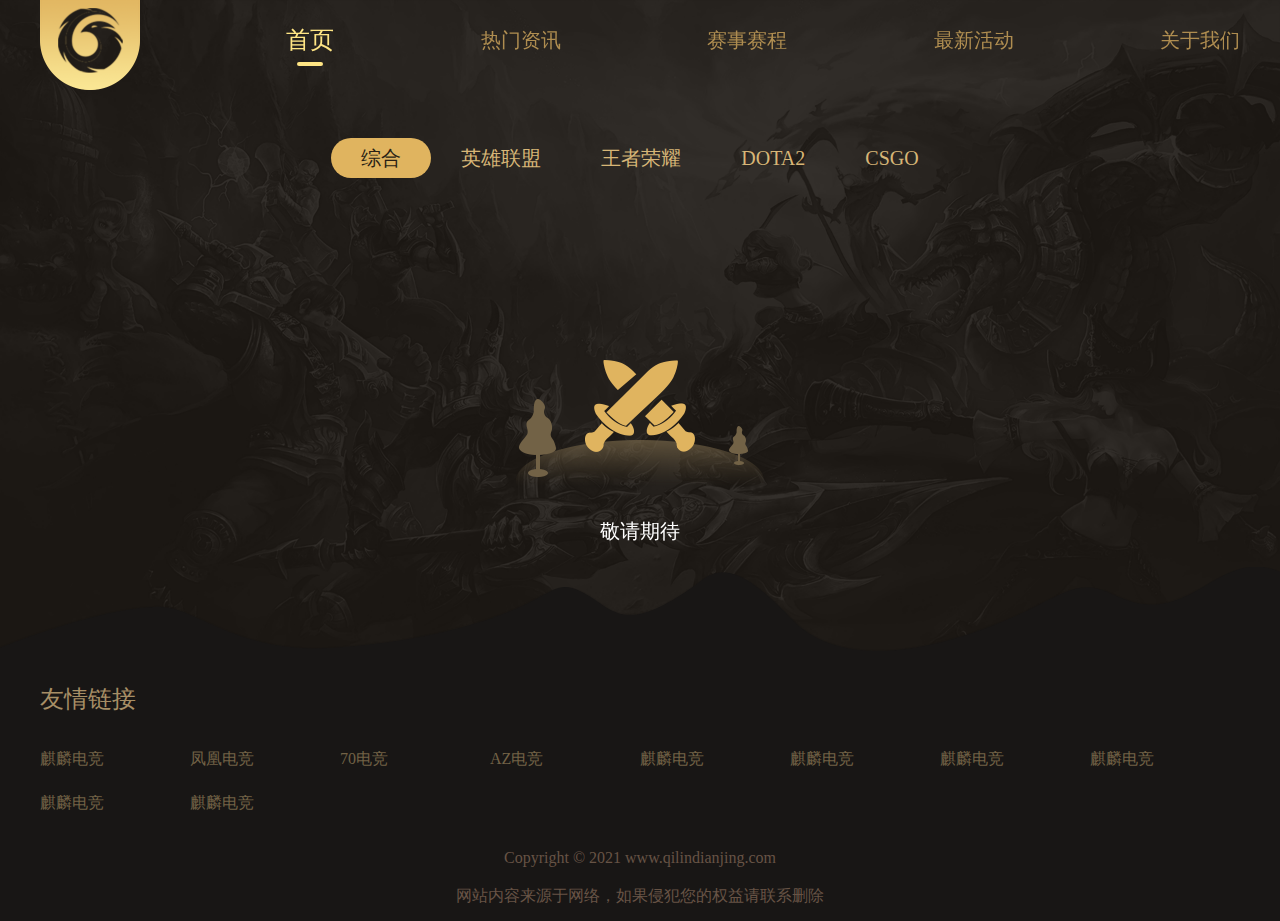
==== commit 6329f69a: "merge" ====
--- a/V2/events.html
+++ b/V2/events.html
@@ -12,7 +12,7 @@
     <link rel="stylesheet" href="./css/style.css">
 </head>
 
-<body class="newsList_body">
+<body class="newsList_body event_body">
     <header>
         <ul class="head width">
             <li>
@@ -47,7 +47,11 @@
         </ul>
         <div class="events_list">
             <div class="events_item active">
-                <div class="battle">
+                <div class="empty">
+                    <img src="./images/empty.png" alt="">
+                    <p>敬请期待</p>
+                </div>
+                <!-- <div class="battle">
                     <a href="##">
                         <div class="game_classify">
                             <img src="./images/lol.png" alt="">
@@ -326,7 +330,7 @@
                             <span class="battle_team_name">RNG</span>
                         </div>
                     </a>
-                </div>
+                </div> -->
             </div>
             <div class="events_item">
                 <div class="battle">
@@ -1458,7 +1462,7 @@
             </div>
         </div>
     </div>
-    <div class="paging">
+    <!-- <div class="paging">
         <a href="##" class="paging_pre">
             <img src="./images/left.png" alt="" class="active">
             <img src="./images/right.png" alt="" class="img_transform">
@@ -1478,7 +1482,7 @@
             <img src="./images/left.png" alt="" class=" img_transform">
             <img class="active" src="./images/right.png" alt="">
         </a>
-    </div>
+    </div> -->
     <div class="foot">
         <div class="width">
             <p class="link_title">友情链接</p>
--- a/V2/css/style.css
+++ b/V2/css/style.css
@@ -296,9 +296,9 @@
     background-size: 100%;
     min-height: 100vh;
 }
-.newsList,.newsDetail,.events{
+.newsList,.newsDetail,.events,.activity_all,.about{
     padding-top: 138px;
-    min-height: 60vh;
+    min-height: 63vh;
 }
 .news_list li{
     width: 100%;
@@ -660,4 +660,169 @@
 .text_l{
     text-align: right;
 }
-/* 赛事赛程 */+/* .event_body{
+    position: relative;
+} */
+.empty{
+    position: fixed;
+    left: 0;
+    right: 0;
+    top: 0;
+    right: 0;
+    bottom: 0;
+    margin: auto;
+    width: 248px;
+    height: 181px;
+}
+.empty img{
+    display: block;
+    width: 248px;
+    height: 161px;
+    /* margin-bottom: 18px; */
+}
+.empty p{
+    font-size: 20px;
+    color: #fff;
+    text-align: center;
+    line-height: 20px;
+}
+/* 赛事赛程 */
+/* 活动 */
+.activity_img{
+    width: 1200px;
+    border-radius: 8px;
+    margin-bottom: 30px;
+}
+.activity_img img{
+    max-width: 100%;
+    display: block;
+    margin: 0 auto;
+}
+.activity_mid{
+    display: flex;
+    justify-content: space-between;
+}
+.activity_title{
+    font-size: 22px;
+    color: #FFE1A7;
+    height: 22px;
+    line-height: 22px;
+    margin-bottom: 30px;
+    overflow:hidden;
+    text-overflow:ellipsis;
+    white-space: nowrap;
+    padding-right: 20px;
+}
+.activity_description{
+    font-size: 16px;
+    color: #D7B677;
+    line-height: 24px;
+    text-overflow: -o-ellipsis-lastline;
+    overflow: hidden;
+    text-overflow: ellipsis;
+    display: -webkit-box;
+    -webkit-line-clamp: 3;
+    -webkit-box-orient: vertical;
+}
+.activity{
+    margin-bottom: 60px;
+}
+.activity_time{
+    width: 188px;
+    height: 32px;
+    background: #FFD177;
+    border-radius: 4px;
+    font-size: 16px;
+    font-weight: 500;
+    color: #333333;
+    line-height: 32px;
+    text-align: center;
+}
+/* 活动 */
+/* 关于我们 */
+.about{
+    padding-top:180px;
+}
+.about .about_logo{
+    margin: 0 auto;
+    margin-bottom: 60px;
+    width: 108px;
+    height: 108px;
+}
+.about .about_c{
+    width: 402px;
+    height: 96px;
+    margin: 0 auto;
+    margin-bottom: 18px;
+}
+.about_descr{
+    
+}
+/* .about_description{
+    display: flex;
+    justify-content: space-between;
+} */
+.about_descr p{
+    width: 984px;
+    font-size: 20px;
+    color: #FFD177;
+    line-height: 30px;
+    text-align: center;
+    margin: 0 auto;
+}
+.about_description {
+margin-bottom: 102px;
+}
+.about_description img{
+    width: 56px;
+    height: 42px;
+}
+.transfrom{
+    float: right;
+    transform: rotate(180deg);
+    width: 56px;
+    height: 42px;
+}
+.about .contact{
+    display: flex;
+    justify-content: space-between;
+}
+.about .contact li{
+    display: flex;
+    flex-direction: column;
+    width: 290px;
+    justify-content: center;
+    align-items: center;
+}
+.about .contact .contact_img{
+    width: 108px;
+    height: 108px;
+    margin-bottom: 30px;
+}
+.about .contact .contact_img img{
+    display: none;
+}
+.about .contact .contact_img img.active{
+    display: block;
+}
+.about .contact span{
+    font-size: 20px;
+    height: 20px;
+    line-height: 20px;
+    font-weight: 500;
+    color: #FFD177;
+    margin-bottom: 20px;
+}
+.about .contact li p{
+    font-size: 16px;
+    color: #D7B677;
+    line-height: 22px;
+    text-align: center;
+}
+.about .contact li:hover .contact_img img{
+    display: none;
+}
+.about .contact li:hover .contact_img a img{
+    display: block;
+}
+/* 关于我们 */